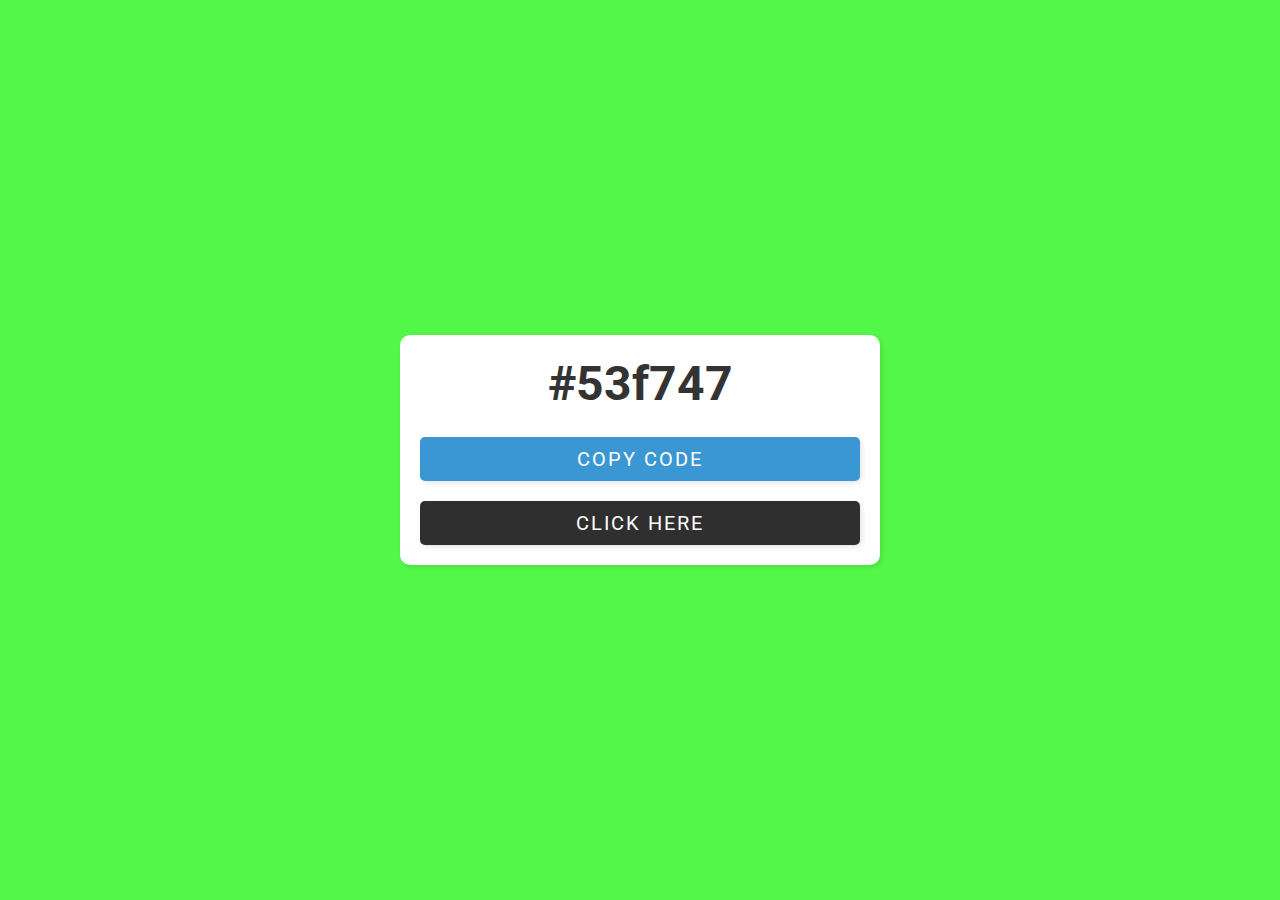
==== index.html @ 77248c2a "Add files via upload" ====
<!DOCTYPE html>
<html lang="en">
  <head>
    <meta charset="UTF-8" />
    <meta http-equiv="X-UA-Compatible" content="IE=edge" />
    <meta name="viewport" content="width=device-width, initial-scale=1.0" />
    <meta
      name="description"
      content="Random color generator tool that generates random hexadecimal color codes. Click the button to generate a new color, and copy the code to use in your web projects."
    />
    <meta
      name="keywords"
      content="random, color, generator, hex, hexadecimal, code, tool"
    />
    <meta name="author" content="Nischal Acharya" />
    <link rel="icon" type="image/x-icon" href="img/favicon.ico" />
    <title>Random Color Generator</title>
    <link rel="stylesheet" href="index.css" />
  </head>
  <body>
    <div class="main">
      <div class="container">
        <h2 id="color-code">Nischal</h2>
        <button id="copy-btn">Copy Code</button>
        <button id="btn">Click Here</button>
      </div>
    </div>
    <script src="index.js"></script>
  </body>
</html>
---- index.css ----
@import url("https://fonts.googleapis.com/css2?family=Roboto:wght@100&display=swap");
* {
  padding: 0;
  margin: 0;
  box-sizing: border-box;
  font-family: "Roboto", sans-serif;
}

body {
  transition: 0.5s;
}

.main {
  width: 100%;
  height: 100vh;
  display: flex;
  justify-content: center;
  align-items: center;
}

.container {
  width: 30rem;
  padding: 20px;
  border-radius: 10px;
  background-color: #fff;
  text-align: center;
  box-shadow: 2px 2px 5px rgba(0, 0, 0, 0.1);
}

.container h2 {
  font-size: 3rem;
  margin-bottom: 20px;
  color: #333;
}

button {
  margin-top: 20px;
  width: 100%;
  background-color: #2f2f2f;
  color: #fff;
  border: none;
  border-radius: 5px;
  display: inline-block;
  padding: 10px 20px;
  font-size: 20px;
  text-transform: uppercase;
  letter-spacing: 2px;
  box-shadow: 2px 2px 5px rgba(0, 0, 0, 0.1);
  transition: background-color 0.3s ease;
}

button:hover {
  background-color: #000;
  cursor: pointer;
}

button#copy-btn {
  margin-top: 5px;
  background-color: #3b97d3;
  color: #fff;
  border: none;
  border-radius: 5px;
  display: inline-block;
  padding: 10px 20px;
  font-size: 20px;
  text-transform: uppercase;
  letter-spacing: 2px;
  box-shadow: 2px 2px 5px rgba(0, 0, 0, 0.1);
  transition: background-color 0.3s ease;
}

button#copy-btn:hover {
  background-color: #2380b8;
  cursor: pointer;
}
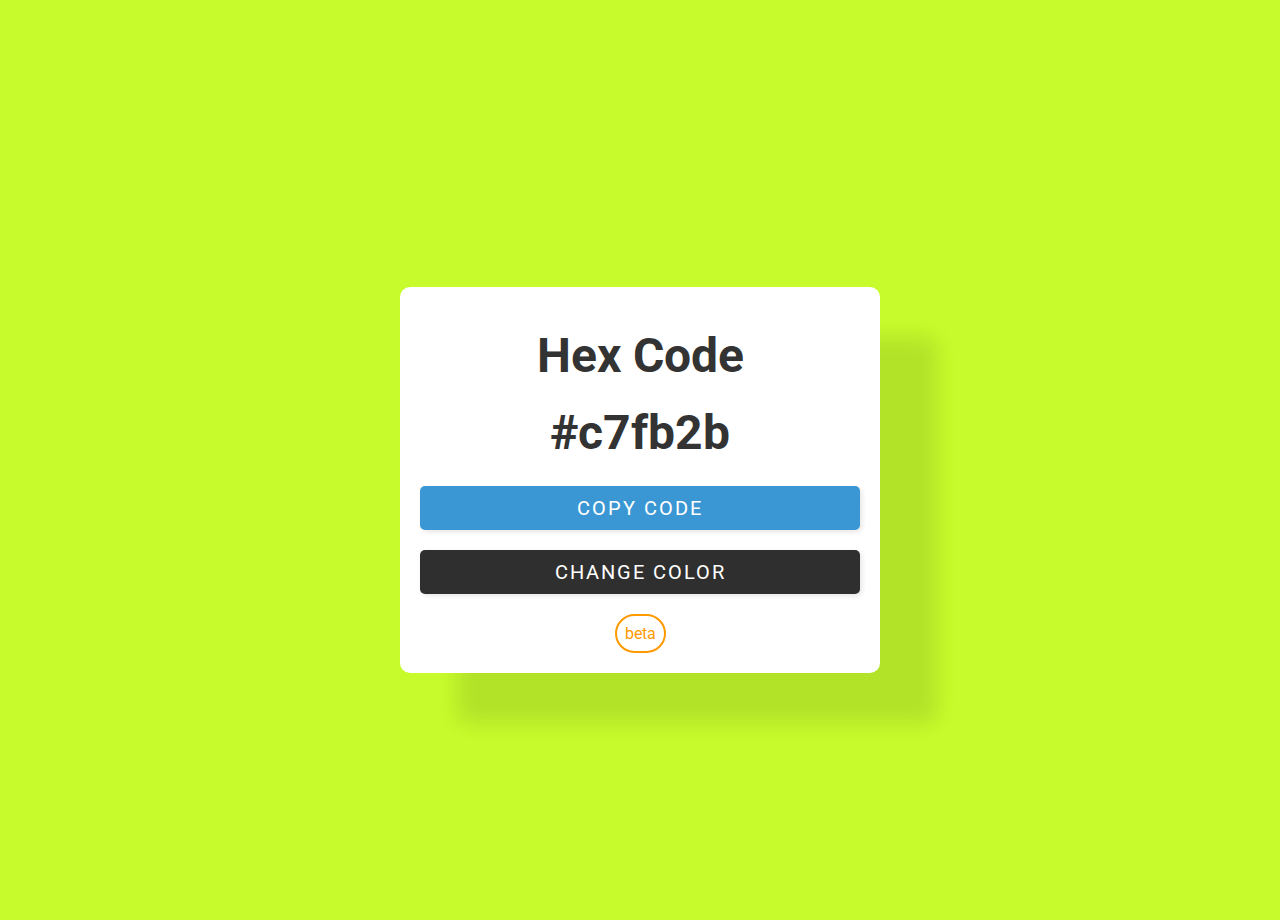
==== commit bb1874f3: "final update" ====
--- a/index.html
+++ b/index.html
@@ -20,9 +20,15 @@
   <body>
     <div class="main">
       <div class="container">
+        <div>
+        <h2>Hex Code</h2>
         <h2 id="color-code">Nischal</h2>
+      </div>
         <button id="copy-btn">Copy Code</button>
-        <button id="btn">Click Here</button>
+        <button id="btn">Change Color</button>
+        <div>
+        <a href="beta.html">beta</a>
+      </div>
       </div>
     </div>
     <script src="index.js"></script>
--- a/index.css
+++ b/index.css
@@ -24,7 +24,7 @@
   border-radius: 10px;
   background-color: #fff;
   text-align: center;
-  box-shadow: 2px 2px 5px rgba(0, 0, 0, 0.1);
+  box-shadow: 57px 50px 20px rgb(10 20 30 / 10%);
 }
 
 .container h2 {
@@ -32,6 +32,7 @@
   margin-bottom: 20px;
   color: #333;
 }
+
 
 button {
   margin-top: 20px;
@@ -73,3 +74,28 @@
   background-color: #2380b8;
   cursor: pointer;
 }
+
+div {
+  text-align: center; 
+  margin-top: 20px; 
+}
+
+a {
+  display: inline-block; 
+  color: #ff9900;
+  text-decoration: none;
+  border: 2px solid #ff9900;
+  padding: 8px;
+  border-radius: 20px;
+  transition: all 0.2s ease-in-out;
+}
+
+a:hover {
+  color: white;
+  background-color: #ff9900;
+  transform: scale(1.1);
+  box-shadow: 0px 0px 5px #ff9900;
+}
+
+
+
